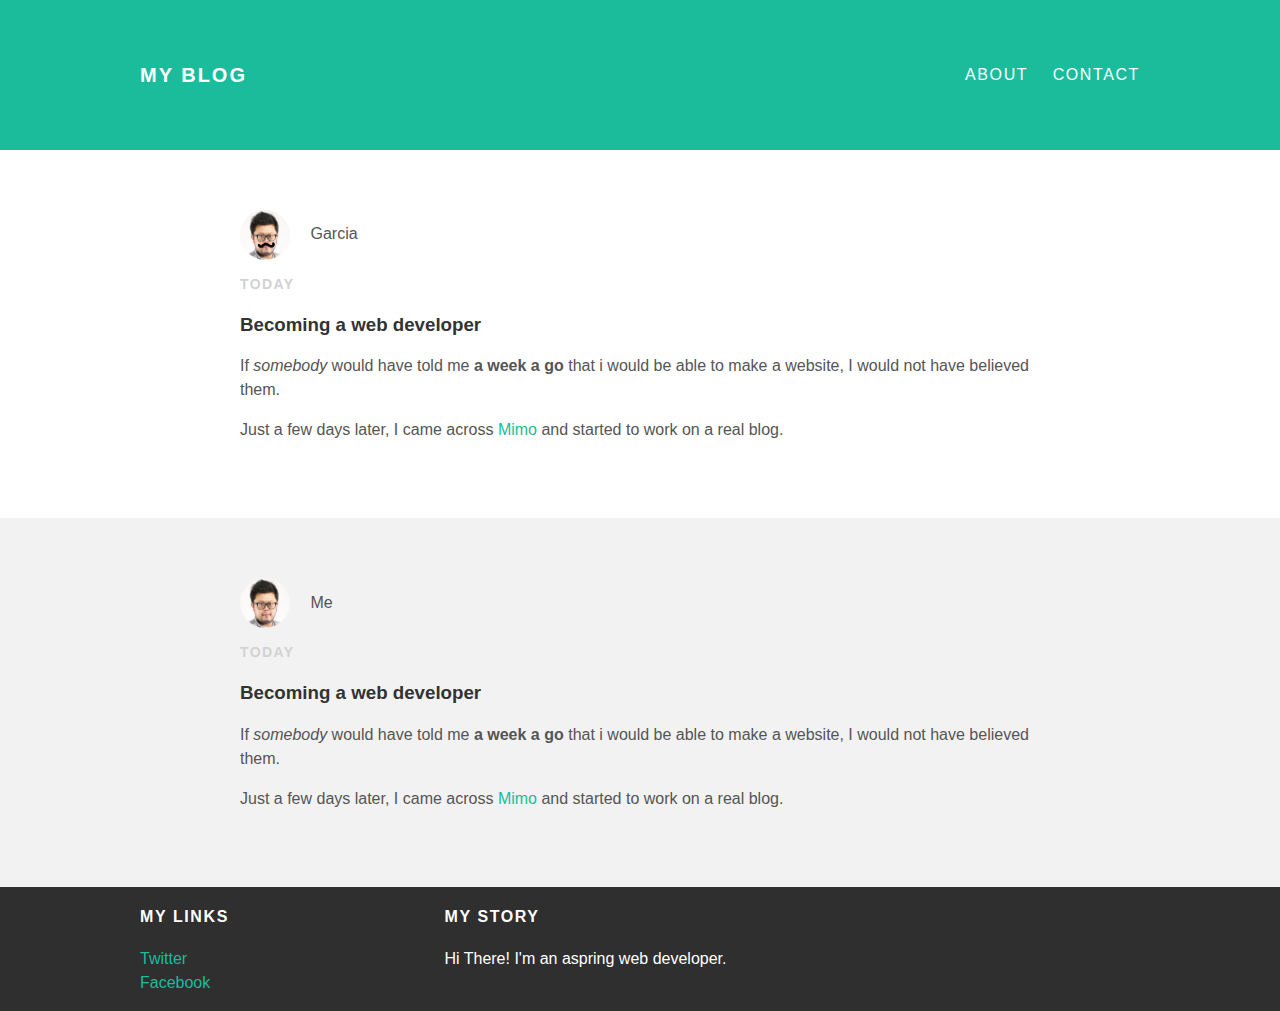
==== index.html @ 118e3d3b "Add files via upload" ====
<!DOCTYPE html>
<html>
  <head>
    <title>My Blog</title>
    <link rel="stylesheet" type="text/css" href="styles.css">
  </head>
  <body>
    <div id="header">
      <div class="container">
        <a id="header-title" href="index.html">My Blog</a>
        <ul id="header-nav">
          <li><a href="about.html">About</a></li>
          <li><a href="mailto:garcia.moonshine@gmail.com">Contact</a></li>
        </ul>
      </div>
    </div>
    <div id="content">
      <div class="post-container">
        <div class="post">
          <div class="post-author">
            <img src="pic/garcia.png">
            <span>Garcia</span>
          </div>
          <p class="post-date">Today</p>
          <h3 class="post-title">Becoming a web developer</h3>
          <div class="post-content">
            <p>If <em>somebody</em> would have told me <strong>a week a go</strong> that i would be able to make a website, I would not have believed them.</p>
            <p>Just a few days later, I came across <a href="https://getmimo.com/" target="_blank">Mimo</a> and started to work on a real blog.</p>
          </div>
        </div>
      </div>
      <div class="post-container">
        <div class="post">
          <div class="post-author">
            <img src="pic/me.png">
            <span>Me</span>
          </div>
          <p class="post-date">Today</p>
          <h3 class="post-title">Becoming a web developer</h3>
          <div class="post-content">
            <p>If <em>somebody</em> would have told me <strong>a week a go</strong> that i would be able to make a website, I would not have believed them.</p>
            <p>Just a few days later, I came across <a href="https://getmimo.com/" target="_blank">Mimo</a> and started to work on a real blog.</p>
          </div>
        </div>
      </div>
    </div>
    <div id="footer">
      <div class="container">
        <div class="container">
          <div class="column">
            <h4> My Links</h4>
            <p>
              <a href="https://twitter.com/">Twitter</a>
              <br>
              <a href="https://facebook.com/">Facebook</a>
            </p>
          </div>
          <div class="column">
            <h4>My Story</h4>
            <p> Hi There! I'm an aspring web developer.</p>
          </div>
        </div>
      </div>
    </div>
  </body>
</html>
---- styles.css ----
@import url(http://fonts.gooleapis.com/css?family=Montserrat:400,700);
body {
  color: #555;
  margin: 0;

  font-family: 'Monserrat', sans-serif;
}
#header {
  background-color: #1abc9c;
  height: 150px;
  line-height: 150px;
}
#header a {
  color: white;
  text-decoration: none;
  text-transform: uppercase;
  letter-spacing: 0.1em;
}
#header a:hover {
  color: #222;
}
#header-title {
  display: block;
  float: left;
  font-size: 20px;
  font-weight: bold;
}
#header-nav {
  display: block;
  float: right;
  margin-top: 0;
}
#header-nav li {
  display: inline;
  padding-left: 20px;
}
.container {
  max-width: 1000px;
  margin: 0 auto;
}
#footer {
  background-color: #2f2f2f;
  paddnig: 50px 0;
}
.column {
  min-width: 300px;
  display: inline-block;
  vertical-align: top;
}
#footer h4 {
  color: white;
  text-transform: uppercase;
  letter-spacing: 0.1em;
}
#footer p {
  color: white;
}
a {
  color: #1abc9c;
  text-decoration: none;
}
a:hover {
  color: #F6A623;
}
.post, .about {
  max-width: 800px;
  margin: 0 auto;
  padding: 60px 0;
}
.post-author img {
  width: 50px;
  height: 50px;
  vertical-align: middle;
}
.about-author img {
  width: 200px;
  height: 200px;
  vertical-align: middle;
}
.post-author img, .about-author img{
  border-radius: 50%;
}
.post-author span {
  margin-left: 16px;
}
.post-date {
  color: #D2D2D2;

  font-size: 14px;
  font-weight: bold;
  text-transform: uppercase;
  letter-spacing: 0.1em;
}
h1, h2, h3, h4 {
  color: #333;
}
p {
  line-height: 1.5;
}
.about {
  text-align: center;
}
.post-container:nth-child(even) {
  background-color: #f2f2f2;
}
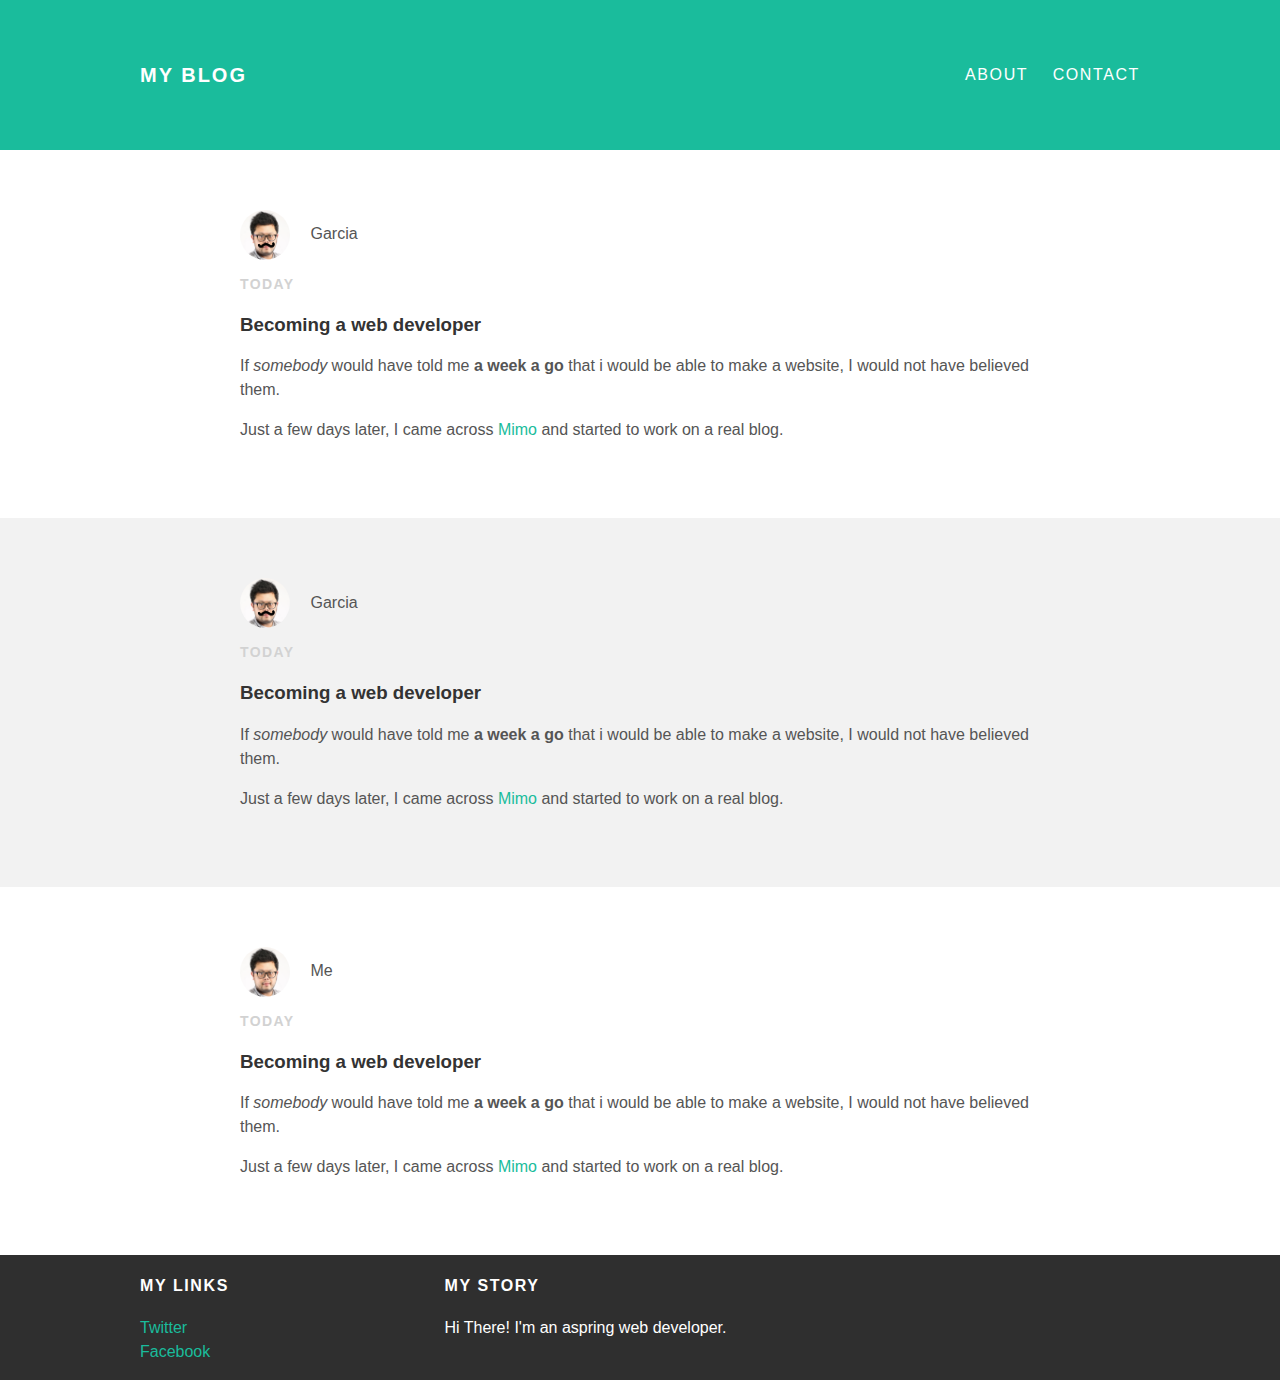
==== commit 3466afce: "Update index.html" ====
--- a/index.html
+++ b/index.html
@@ -15,6 +15,21 @@
       </div>
     </div>
     <div id="content">
+      <!-- another post -->
+      <div class="post-container">
+        <div class="post">
+          <div class="post-author">
+            <img src="pic/garcia.png">
+            <span>Garcia</span>
+          </div>
+          <p class="post-date">Today</p>
+          <h3 class="post-title">Becoming a web developer</h3>
+          <div class="post-content">
+            <p>If <em>somebody</em> would have told me <strong>a week a go</strong> that i would be able to make a website, I would not have believed them.</p>
+            <p>Just a few days later, I came across <a href="https://getmimo.com/" target="_blank">Mimo</a> and started to work on a real blog.</p>
+          </div>
+        </div>
+      </div>
       <div class="post-container">
         <div class="post">
           <div class="post-author">
